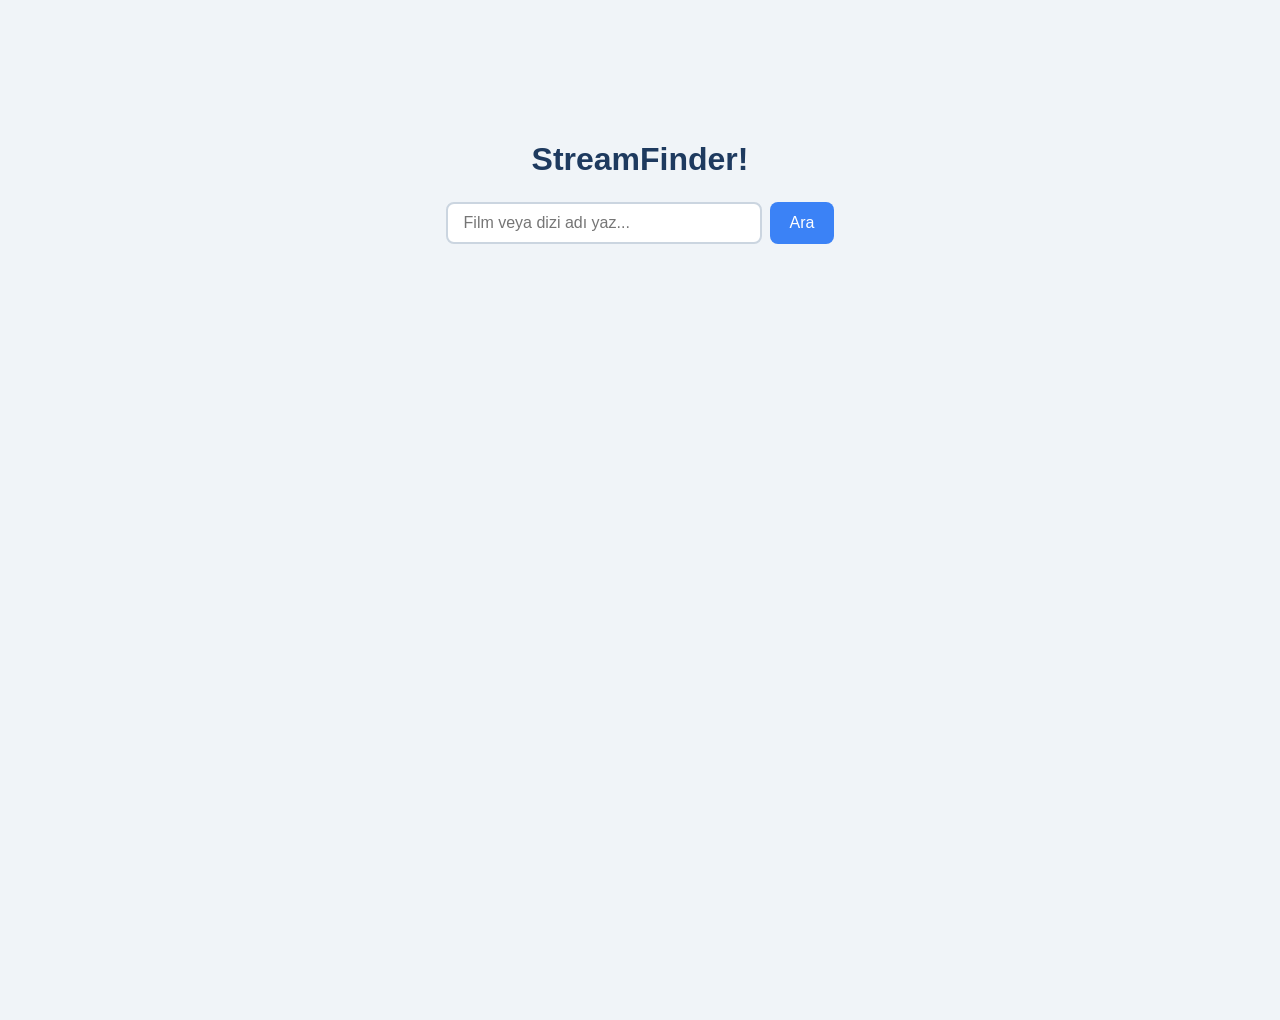
==== index.html @ 7589c352 "ara butonu düzeltmesi" ====
<!DOCTYPE html>
<html lang="tr">
<head>
    <meta charset="UTF-8">
    <meta name="viewport" content="width=device-width, initial-scale=1.0">
    <title>Streamfinder!</title>
    <link rel="stylesheet" href="style.css">
</head>
<body>
<div class="kapsayici">
    <h1 id="logo" style="cursor:pointer;">StreamFinder!</h1>
    <div class="arama-alani">
        <div id="filtreler" style="display:none;">
    <button class="filtre-btn" data-filtre="hepsi">Hepsi</button>
    <button class="filtre-btn" data-filtre="Film">Film</button>
    <button class="filtre-btn" data-filtre="Dizi">Dizi</button>
</div>
        <input type="text" placeholder="Film veya dizi adı yaz...">
        <button id="ara-btn">Ara</button>
    </div>
    <div class="sonuclar" id="sonuclar"></div>
    <script src="script.js"></script>
</body>
</html>
---- style.css ----
body {
    background-color: #f0f4f8;
    font-family: Arial, sans-serif;
    display: flex;
    justify-content: center;
    align-items: flex-start;
    padding-top: 120px;
    height: 100vh;
    margin: 0;

.kapsayici {
    display: flex;
    flex-direction: column;
    align-items: center;
    gap: 16px;
}
.arama-alani {
    display: flex;
    flex-direction: row;
    gap: 8px;
}
input {
    padding: 10px 16px;
    border: 2px solid #cbd5e0;
    border-radius: 8px;
    font-size: 16px;
    outline: none;
    width: 280px;
}

button {
    padding: 10px 20px;
    background-color: #3b82f6;
    color: white;
    border: none;
    border-radius: 8px;
    font-size: 16px;
    cursor: pointer;
}
h1 {
    color: #1e3a5f;
    font-size: 32px;
    margin-bottom: 8px;
}
.sonuclar div {
    display: flex;
    align-items: center;
    gap: 12px;
    margin-bottom: 12px;
}

.sonuclar img {
    border-radius: 6px;
}
#sonuclar {
    margin-top: 24px;
    width: 600px;
    background-color: white;
    border-radius: 12px;
    padding: 16px;
    box-shadow: 0 4px 12px rgba(0,0,0,0.1);
}
#sonuclar:empty {
    display: none;
}
#geri-don {
    margin-top: 12px;
    padding: 8px 16px;
    background-color: #e2e8f0;
    color: #1e3a5f;
    border: none;
    border-radius: 8px;
    font-size: 14px;
    cursor: pointer;
}
.etiket {
    background-color: #3b82f6;
    color: white;
    font-size: 11px;
    padding: 2px 8px;
    border-radius: 12px;
    margin-left: 6px;
}
#filtreler {
    display: flex;
    gap: 8px;
    margin-bottom: 12px;
}

.filtre-btn {
    padding: 6px 16px;
    background-color: #e2e8f0;
    color: #1e3a5f;
    border: none;
    border-radius: 20px;
    font-size: 13px;
    cursor: pointer;
}

.filtre-btn:hover {
    background-color: #3b82f6;
    color: white;
}
.filtre-btn.aktif {
    background-color: #3b82f6;
    color: white;
}
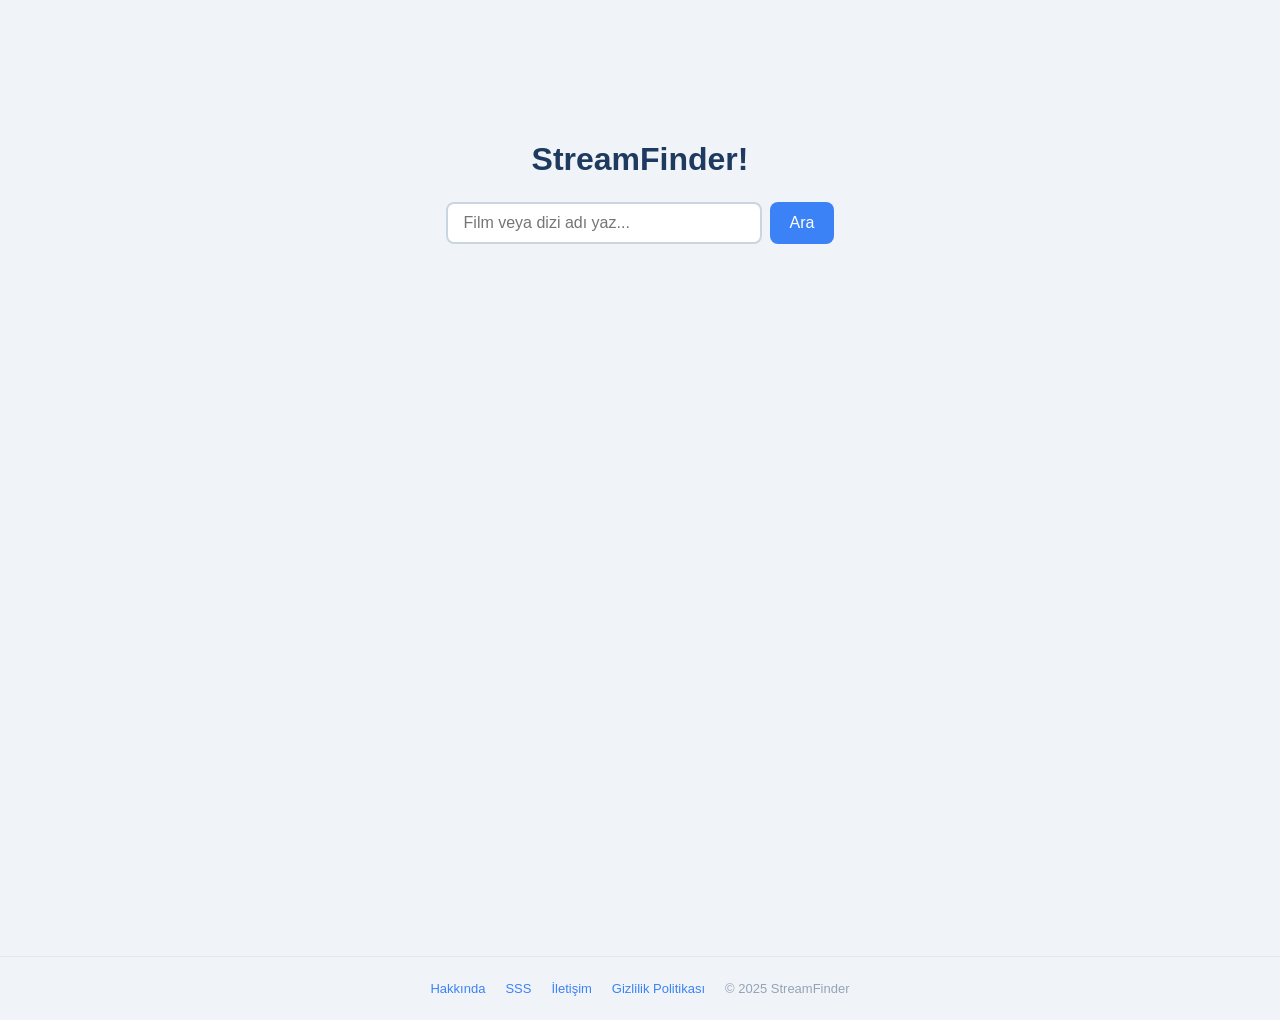
==== commit 499d2c06: "Update index.html" ====
--- a/index.html
+++ b/index.html
@@ -11,14 +11,24 @@
     <h1 id="logo" style="cursor:pointer;">StreamFinder!</h1>
     <div class="arama-alani">
         <div id="filtreler" style="display:none;">
-    <button class="filtre-btn" data-filtre="hepsi">Hepsi</button>
-    <button class="filtre-btn" data-filtre="Film">Film</button>
-    <button class="filtre-btn" data-filtre="Dizi">Dizi</button>
-</div>
+            <button class="filtre-btn" data-filtre="hepsi">Hepsi</button>
+            <button class="filtre-btn" data-filtre="Film">Film</button>
+            <button class="filtre-btn" data-filtre="Dizi">Dizi</button>
+        </div>
         <input type="text" placeholder="Film veya dizi adı yaz...">
         <button id="ara-btn">Ara</button>
     </div>
     <div class="sonuclar" id="sonuclar"></div>
-    <script src="script.js"></script>
+</div>
+
+<footer class="site-footer">
+    <a href="hakkinda.html">Hakkında</a>
+    <a href="sss.html">SSS</a>
+    <a href="iletisim.html">İletişim</a>
+    <a href="gizlilik.html">Gizlilik Politikası</a>
+    <span>© 2025 StreamFinder</span>
+</footer>
+
+<script src="script.js"></script>
 </body>
 </html>
--- a/style.css
+++ b/style.css
@@ -2,17 +2,24 @@
     background-color: #f0f4f8;
     font-family: Arial, sans-serif;
     display: flex;
-    justify-content: center;
-    align-items: flex-start;
+    flex-direction: column;
+    justify-content: flex-start;
+    align-items: center;
     padding-top: 120px;
-    height: 100vh;
+    min-height: 100vh;
     margin: 0;
-
+}
 .kapsayici {
     display: flex;
     flex-direction: column;
     align-items: center;
     gap: 16px;
+    flex: 1;
+}
+h1 {
+    color: #1e3a5f;
+    font-size: 32px;
+    margin-bottom: 8px;
 }
 .arama-alani {
     display: flex;
@@ -27,7 +34,6 @@
     outline: none;
     width: 280px;
 }
-
 button {
     padding: 10px 20px;
     background-color: #3b82f6;
@@ -36,21 +42,6 @@
     border-radius: 8px;
     font-size: 16px;
     cursor: pointer;
-}
-h1 {
-    color: #1e3a5f;
-    font-size: 32px;
-    margin-bottom: 8px;
-}
-.sonuclar div {
-    display: flex;
-    align-items: center;
-    gap: 12px;
-    margin-bottom: 12px;
-}
-
-.sonuclar img {
-    border-radius: 6px;
 }
 #sonuclar {
     margin-top: 24px;
@@ -63,15 +54,15 @@
 #sonuclar:empty {
     display: none;
 }
-#geri-don {
-    margin-top: 12px;
-    padding: 8px 16px;
-    background-color: #e2e8f0;
-    color: #1e3a5f;
-    border: none;
-    border-radius: 8px;
-    font-size: 14px;
+.film-kart {
+    display: flex;
+    align-items: center;
+    gap: 12px;
+    margin-bottom: 12px;
     cursor: pointer;
+}
+.film-kart img {
+    border-radius: 6px;
 }
 .etiket {
     background-color: #3b82f6;
@@ -86,7 +77,6 @@
     gap: 8px;
     margin-bottom: 12px;
 }
-
 .filtre-btn {
     padding: 6px 16px;
     background-color: #e2e8f0;
@@ -96,7 +86,6 @@
     font-size: 13px;
     cursor: pointer;
 }
-
 .filtre-btn:hover {
     background-color: #3b82f6;
     color: white;
@@ -104,4 +93,105 @@
 .filtre-btn.aktif {
     background-color: #3b82f6;
     color: white;
-}+}
+#geri-don {
+    margin-top: 12px;
+    padding: 8px 16px;
+    background-color: #e2e8f0;
+    color: #1e3a5f;
+    border: none;
+    border-radius: 8px;
+    font-size: 14px;
+    cursor: pointer;
+}
+.platform {
+    display: flex;
+    align-items: center;
+    gap: 12px;
+    margin-bottom: 8px;
+}
+.platform img {
+    border-radius: 6px;
+}
+.detay-ust {
+    display: flex;
+    gap: 16px;
+    margin-bottom: 16px;
+}
+.detay-poster {
+    width: 120px;
+    border-radius: 10px;
+}
+.detay-bilgi {
+    flex: 1;
+}
+.detay-yil {
+    color: #666;
+    font-size: 13px;
+    margin: 4px 0;
+}
+.detay-meta {
+    font-size: 13px;
+    color: #333;
+    margin: 4px 0;
+}
+.etiket-film {
+    background-color: #3b82f6;
+    color: white;
+    font-size: 11px;
+    padding: 2px 8px;
+    border-radius: 12px;
+    display: inline-block;
+    margin-top: 4px;
+}
+.etiket-dizi {
+    background-color: #10b981;
+    color: white;
+    font-size: 11px;
+    padding: 2px 8px;
+    border-radius: 12px;
+    display: inline-block;
+    margin-top: 4px;
+}
+
+/* Footer */
+.site-footer {
+    width: 100%;
+    display: flex;
+    justify-content: center;
+    align-items: center;
+    flex-wrap: wrap;
+    gap: 8px 20px;
+    padding: 24px 16px;
+    margin-top: 48px;
+    border-top: 1px solid #e2e8f0;
+    background-color: #f0f4f8;
+}
+.site-footer a {
+    color: #3b82f6;
+    text-decoration: none;
+    font-size: 13px;
+    font-family: Arial, sans-serif;
+}
+.site-footer a:hover {
+    text-decoration: underline;
+}
+.site-footer span {
+    color: #94a3b8;
+    font-size: 13px;
+    font-family: Arial, sans-serif;
+}
+
+@media (max-width: 600px) {
+    .kapsayici {
+        padding: 0 16px;
+        width: 100%;
+    }
+    #sonuclar {
+        width: 100%;
+        box-sizing: border-box;
+    }
+    input {
+        width: 180px;
+    }
+}
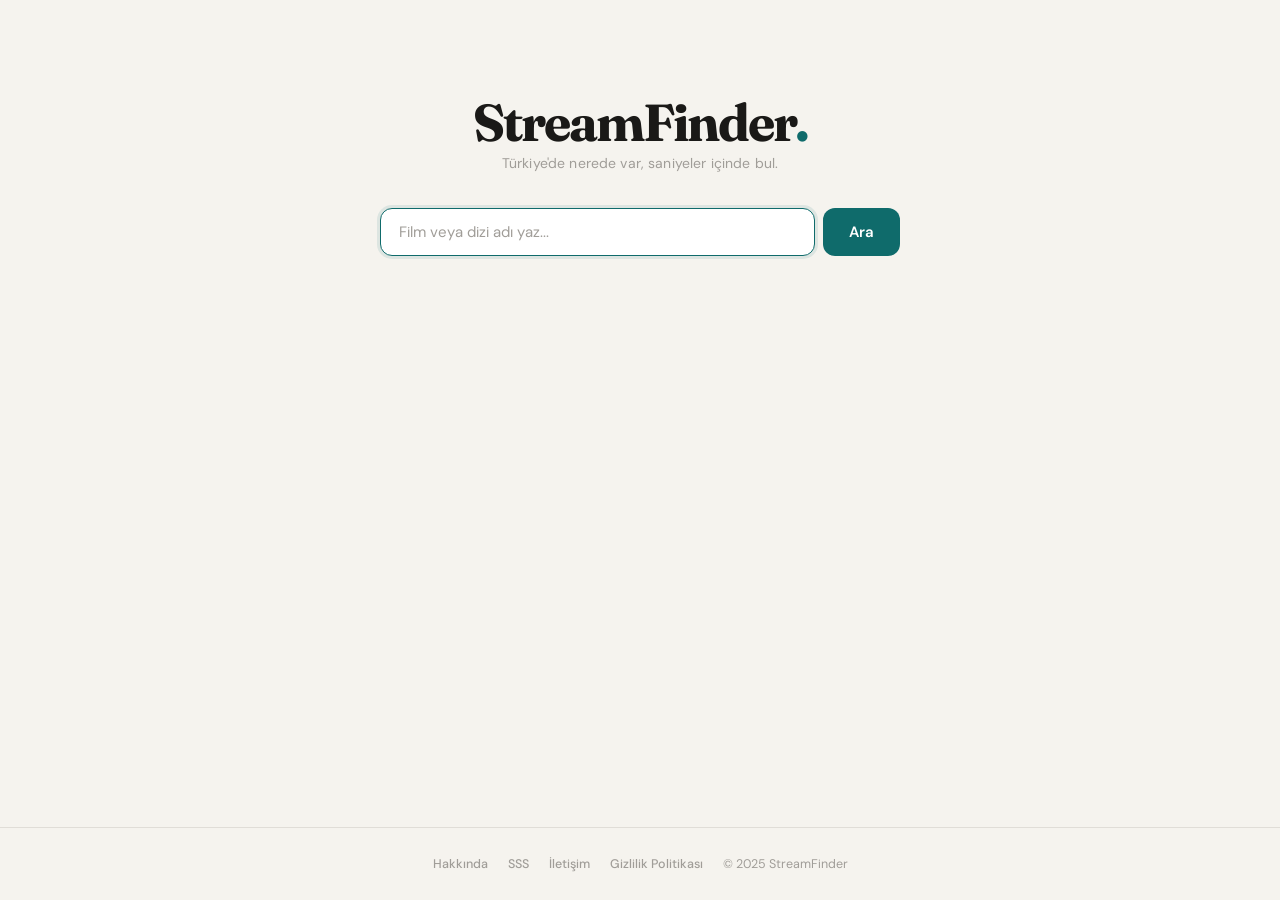
==== commit 7df85e85: "Update index.html" ====
--- a/index.html
+++ b/index.html
@@ -3,20 +3,23 @@
 <head>
     <meta charset="UTF-8">
     <meta name="viewport" content="width=device-width, initial-scale=1.0">
-    <title>Streamfinder!</title>
+    <title>StreamFinder – Türkiye'de nerede var?</title>
     <link rel="stylesheet" href="style.css">
 </head>
 <body>
 <div class="kapsayici">
-    <h1 id="logo" style="cursor:pointer;">StreamFinder!</h1>
+    <h1 id="logo" style="cursor:pointer;">StreamFinder<span class="nokta">.</span></h1>
+    <p class="tagline">Türkiye'de nerede var, saniyeler içinde bul.</p>
     <div class="arama-alani">
         <div id="filtreler" style="display:none;">
             <button class="filtre-btn" data-filtre="hepsi">Hepsi</button>
             <button class="filtre-btn" data-filtre="Film">Film</button>
             <button class="filtre-btn" data-filtre="Dizi">Dizi</button>
         </div>
-        <input type="text" placeholder="Film veya dizi adı yaz...">
-        <button id="ara-btn">Ara</button>
+        <div class="arama-satir">
+            <input type="text" placeholder="Film veya dizi adı yaz...">
+            <button id="ara-btn">Ara</button>
+        </div>
     </div>
     <div class="sonuclar" id="sonuclar"></div>
 </div>
--- a/style.css
+++ b/style.css
@@ -1,197 +1,450 @@
+@import url('https://fonts.googleapis.com/css2?family=Fraunces:ital,opsz,wght@0,9..144,400;0,9..144,600;0,9..144,700;1,9..144,400&family=DM+Sans:wght@300;400;500;600&display=swap');
+
+*, *::before, *::after {
+    box-sizing: border-box;
+    margin: 0;
+    padding: 0;
+}
+
+:root {
+    --bg: #f5f3ee;
+    --surface: #ffffff;
+    --surface-2: #eeecea;
+    --border: #e0ddd7;
+    --text-primary: #1a1917;
+    --text-secondary: #6b6860;
+    --text-muted: #a09d98;
+    --accent: #0f6b6b;
+    --accent-hover: #0a5252;
+    --accent-soft: #e4f0f0;
+    --film-tag: #1a1917;
+    --dizi-tag: #0f6b6b;
+    --radius-sm: 8px;
+    --radius-md: 12px;
+    --radius-lg: 16px;
+    --shadow-sm: 0 1px 3px rgba(0,0,0,0.06), 0 1px 2px rgba(0,0,0,0.04);
+    --shadow-md: 0 4px 16px rgba(0,0,0,0.08), 0 1px 4px rgba(0,0,0,0.04);
+    --transition: 0.18s ease;
+}
+
+html {
+    -webkit-font-smoothing: antialiased;
+    -moz-osx-font-smoothing: grayscale;
+}
+
 body {
-    background-color: #f0f4f8;
-    font-family: Arial, sans-serif;
+    background-color: var(--bg);
+    font-family: 'DM Sans', sans-serif;
     display: flex;
     flex-direction: column;
-    justify-content: flex-start;
-    align-items: center;
-    padding-top: 120px;
+    align-items: center;
     min-height: 100vh;
-    margin: 0;
-}
+    padding-top: 96px;
+    color: var(--text-primary);
+}
+
+/* ─── KAPSAYICI ─── */
 .kapsayici {
     display: flex;
     flex-direction: column;
     align-items: center;
-    gap: 16px;
+    width: 100%;
+    max-width: 640px;
+    padding: 0 20px;
     flex: 1;
-}
-h1 {
-    color: #1e3a5f;
-    font-size: 32px;
-    margin-bottom: 8px;
-}
+    animation: fadeUp 0.45s ease both;
+}
+
+@keyframes fadeUp {
+    from { opacity: 0; transform: translateY(18px); }
+    to   { opacity: 1; transform: translateY(0); }
+}
+
+/* ─── LOGO ─── */
+#logo {
+    font-family: 'Fraunces', serif;
+    font-size: 52px;
+    font-weight: 700;
+    color: var(--text-primary);
+    letter-spacing: -2px;
+    cursor: pointer;
+    margin-bottom: 6px;
+    line-height: 1;
+    transition: color var(--transition);
+    user-select: none;
+}
+
+#logo .nokta {
+    color: var(--accent);
+}
+
+#logo:hover {
+    color: var(--accent);
+}
+
+.tagline {
+    font-size: 14px;
+    font-weight: 400;
+    color: var(--text-muted);
+    margin-bottom: 36px;
+    letter-spacing: 0.01em;
+}
+
+/* ─── ARAMA ─── */
 .arama-alani {
     display: flex;
-    flex-direction: row;
+    flex-direction: column;
+    align-items: center;
+    gap: 10px;
+    width: 100%;
+}
+
+.arama-satir {
+    display: flex;
     gap: 8px;
-}
+    width: 100%;
+    max-width: 520px;
+}
+
 input {
-    padding: 10px 16px;
-    border: 2px solid #cbd5e0;
-    border-radius: 8px;
-    font-size: 16px;
+    flex: 1;
+    padding: 13px 18px;
+    border: 1.5px solid var(--border);
+    border-radius: var(--radius-md);
+    font-size: 15px;
+    font-family: 'DM Sans', sans-serif;
+    font-weight: 400;
+    color: var(--text-primary);
+    background: var(--surface);
     outline: none;
-    width: 280px;
-}
-button {
-    padding: 10px 20px;
-    background-color: #3b82f6;
+    transition: border-color var(--transition), box-shadow var(--transition);
+    width: auto;
+}
+
+input::placeholder {
+    color: var(--text-muted);
+}
+
+input:focus {
+    border-color: var(--accent);
+    box-shadow: 0 0 0 3px rgba(15, 107, 107, 0.10);
+}
+
+#ara-btn {
+    padding: 13px 26px;
+    background-color: var(--accent);
     color: white;
     border: none;
-    border-radius: 8px;
-    font-size: 16px;
+    border-radius: var(--radius-md);
+    font-size: 15px;
+    font-family: 'DM Sans', sans-serif;
+    font-weight: 600;
     cursor: pointer;
-}
-#sonuclar {
-    margin-top: 24px;
-    width: 600px;
-    background-color: white;
-    border-radius: 12px;
-    padding: 16px;
-    box-shadow: 0 4px 12px rgba(0,0,0,0.1);
-}
+    transition: background-color var(--transition), transform var(--transition), box-shadow var(--transition);
+    white-space: nowrap;
+    letter-spacing: 0.01em;
+}
+
+#ara-btn:hover {
+    background-color: var(--accent-hover);
+    transform: translateY(-1px);
+    box-shadow: 0 4px 14px rgba(15, 107, 107, 0.28);
+}
+
+#ara-btn:active {
+    transform: translateY(0);
+    box-shadow: none;
+}
+
+/* ─── FİLTRELER ─── */
+#filtreler {
+    display: flex;
+    gap: 6px;
+    margin-top: 2px;
+}
+
+.filtre-btn {
+    padding: 6px 16px;
+    background-color: var(--surface);
+    color: var(--text-secondary);
+    border: 1.5px solid var(--border);
+    border-radius: 999px;
+    font-size: 13px;
+    font-family: 'DM Sans', sans-serif;
+    font-weight: 500;
+    cursor: pointer;
+    transition: all var(--transition);
+}
+
+.filtre-btn:hover {
+    border-color: var(--accent);
+    color: var(--accent);
+}
+
+.filtre-btn.aktif {
+    background-color: var(--accent);
+    border-color: var(--accent);
+    color: white;
+}
+
+/* ─── SONUÇLAR ─── */
+.sonuclar {
+    margin-top: 20px;
+    width: 100%;
+    background-color: var(--surface);
+    border-radius: var(--radius-lg);
+    padding: 8px;
+    box-shadow: var(--shadow-md);
+    border: 1px solid var(--border);
+    animation: fadeUp 0.3s ease both;
+}
+
 #sonuclar:empty {
     display: none;
 }
+
+/* ─── FİLM KARTI ─── */
 .film-kart {
     display: flex;
     align-items: center;
-    gap: 12px;
-    margin-bottom: 12px;
+    gap: 14px;
+    padding: 10px 12px;
+    border-radius: var(--radius-md);
     cursor: pointer;
-}
+    transition: background-color var(--transition), transform var(--transition);
+}
+
+.film-kart:not(:last-child) {
+    border-bottom: 1px solid var(--surface-2);
+}
+
+.film-kart:hover {
+    background-color: var(--surface-2);
+    transform: translateX(3px);
+}
+
 .film-kart img {
     border-radius: 6px;
-}
+    width: 46px;
+    height: auto;
+    object-fit: cover;
+    flex-shrink: 0;
+    box-shadow: var(--shadow-sm);
+}
+
+.film-kart p {
+    font-size: 14px;
+    font-weight: 500;
+    color: var(--text-primary);
+    line-height: 1.45;
+}
+
+/* ─── ETİKETLER ─── */
 .etiket {
-    background-color: #3b82f6;
+    background-color: var(--film-tag);
     color: white;
-    font-size: 11px;
+    font-size: 10px;
+    font-weight: 600;
     padding: 2px 8px;
-    border-radius: 12px;
+    border-radius: 999px;
     margin-left: 6px;
-}
-#filtreler {
-    display: flex;
-    gap: 8px;
-    margin-bottom: 12px;
-}
-.filtre-btn {
-    padding: 6px 16px;
-    background-color: #e2e8f0;
-    color: #1e3a5f;
-    border: none;
-    border-radius: 20px;
-    font-size: 13px;
-    cursor: pointer;
-}
-.filtre-btn:hover {
-    background-color: #3b82f6;
+    letter-spacing: 0.05em;
+    text-transform: uppercase;
+    vertical-align: middle;
+}
+
+.etiket-film {
+    background-color: var(--film-tag);
     color: white;
-}
-.filtre-btn.aktif {
-    background-color: #3b82f6;
+    font-size: 10px;
+    font-weight: 600;
+    padding: 3px 10px;
+    border-radius: 999px;
+    display: inline-block;
+    margin-top: 6px;
+    letter-spacing: 0.05em;
+    text-transform: uppercase;
+}
+
+.etiket-dizi {
+    background-color: var(--dizi-tag);
     color: white;
-}
-#geri-don {
-    margin-top: 12px;
-    padding: 8px 16px;
-    background-color: #e2e8f0;
-    color: #1e3a5f;
-    border: none;
-    border-radius: 8px;
-    font-size: 14px;
-    cursor: pointer;
-}
-.platform {
-    display: flex;
-    align-items: center;
-    gap: 12px;
-    margin-bottom: 8px;
-}
-.platform img {
-    border-radius: 6px;
-}
+    font-size: 10px;
+    font-weight: 600;
+    padding: 3px 10px;
+    border-radius: 999px;
+    display: inline-block;
+    margin-top: 6px;
+    letter-spacing: 0.05em;
+    text-transform: uppercase;
+}
+
+/* ─── DETAY ─── */
 .detay-ust {
     display: flex;
-    gap: 16px;
+    gap: 20px;
     margin-bottom: 16px;
-}
+    padding: 12px;
+}
+
 .detay-poster {
-    width: 120px;
-    border-radius: 10px;
-}
+    width: 110px;
+    border-radius: var(--radius-md);
+    box-shadow: var(--shadow-md);
+    flex-shrink: 0;
+}
+
 .detay-bilgi {
     flex: 1;
 }
+
+.detay-bilgi h3 {
+    font-family: 'Fraunces', serif;
+    font-size: 22px;
+    font-weight: 600;
+    color: var(--text-primary);
+    line-height: 1.2;
+    margin-bottom: 4px;
+    letter-spacing: -0.3px;
+}
+
 .detay-yil {
-    color: #666;
+    color: var(--text-muted);
     font-size: 13px;
     margin: 4px 0;
 }
+
 .detay-meta {
     font-size: 13px;
-    color: #333;
+    color: var(--text-secondary);
     margin: 4px 0;
 }
-.etiket-film {
-    background-color: #3b82f6;
-    color: white;
+
+/* Platform başlığı h3 (detay içindeki) */
+#sonuclar h3 {
+    font-family: 'DM Sans', sans-serif;
     font-size: 11px;
-    padding: 2px 8px;
-    border-radius: 12px;
+    font-weight: 600;
+    color: var(--text-muted);
+    text-transform: uppercase;
+    letter-spacing: 0.09em;
+    margin: 16px 12px 8px;
+}
+
+#sonuclar > p > strong,
+#sonuclar p strong {
+    font-size: 11px;
+    font-weight: 600;
+    text-transform: uppercase;
+    letter-spacing: 0.07em;
+    color: var(--text-muted);
+    display: block;
+    margin: 14px 12px 6px;
+}
+
+/* ─── PLATFORM ─── */
+.platform {
+    display: flex;
+    align-items: center;
+    gap: 12px;
+    padding: 8px 12px;
+    border-radius: var(--radius-sm);
+    margin-bottom: 4px;
+    transition: background-color var(--transition);
+}
+
+.platform:hover {
+    background-color: var(--surface-2);
+}
+
+.platform img {
+    border-radius: 8px;
+    width: 36px;
+    height: 36px;
+    object-fit: cover;
+}
+
+.platform p {
+    font-size: 14px;
+    font-weight: 500;
+    color: var(--text-primary);
+}
+
+/* ─── GERİ DÖN ─── */
+#geri-don {
+    margin: 12px 12px 8px;
+    padding: 9px 18px;
+    background-color: transparent;
+    color: var(--text-secondary);
+    border: 1.5px solid var(--border);
+    border-radius: var(--radius-sm);
+    font-size: 13px;
+    font-family: 'DM Sans', sans-serif;
+    font-weight: 500;
+    cursor: pointer;
+    transition: all var(--transition);
     display: inline-block;
-    margin-top: 4px;
-}
-.etiket-dizi {
-    background-color: #10b981;
-    color: white;
-    font-size: 11px;
-    padding: 2px 8px;
-    border-radius: 12px;
-    display: inline-block;
-    margin-top: 4px;
-}
-
-/* Footer */
+}
+
+#geri-don:hover {
+    background-color: var(--surface-2);
+    color: var(--text-primary);
+    border-color: var(--text-muted);
+}
+
+/* ─── FOOTER ─── */
 .site-footer {
     width: 100%;
     display: flex;
     justify-content: center;
     align-items: center;
     flex-wrap: wrap;
-    gap: 8px 20px;
-    padding: 24px 16px;
+    gap: 6px 20px;
+    padding: 28px 20px;
     margin-top: 48px;
-    border-top: 1px solid #e2e8f0;
-    background-color: #f0f4f8;
-}
+    border-top: 1px solid var(--border);
+}
+
 .site-footer a {
-    color: #3b82f6;
+    color: var(--text-muted);
     text-decoration: none;
-    font-size: 13px;
-    font-family: Arial, sans-serif;
-}
+    font-size: 12.5px;
+    font-family: 'DM Sans', sans-serif;
+    font-weight: 500;
+    transition: color var(--transition);
+}
+
 .site-footer a:hover {
-    text-decoration: underline;
-}
+    color: var(--accent);
+}
+
 .site-footer span {
-    color: #94a3b8;
-    font-size: 13px;
-    font-family: Arial, sans-serif;
-}
-
+    color: var(--text-muted);
+    font-size: 12.5px;
+    font-family: 'DM Sans', sans-serif;
+}
+
+/* ─── RESPONSIVE ─── */
 @media (max-width: 600px) {
+    body {
+        padding-top: 56px;
+    }
+    #logo {
+        font-size: 38px;
+    }
     .kapsayici {
         padding: 0 16px;
-        width: 100%;
-    }
-    #sonuclar {
-        width: 100%;
-        box-sizing: border-box;
+    }
+    .arama-satir {
+        max-width: 100%;
     }
     input {
-        width: 180px;
-    }
-}
+        font-size: 16px;
+    }
+    .detay-ust {
+        flex-direction: column;
+    }
+    .detay-poster {
+        width: 100px;
+    }
+}
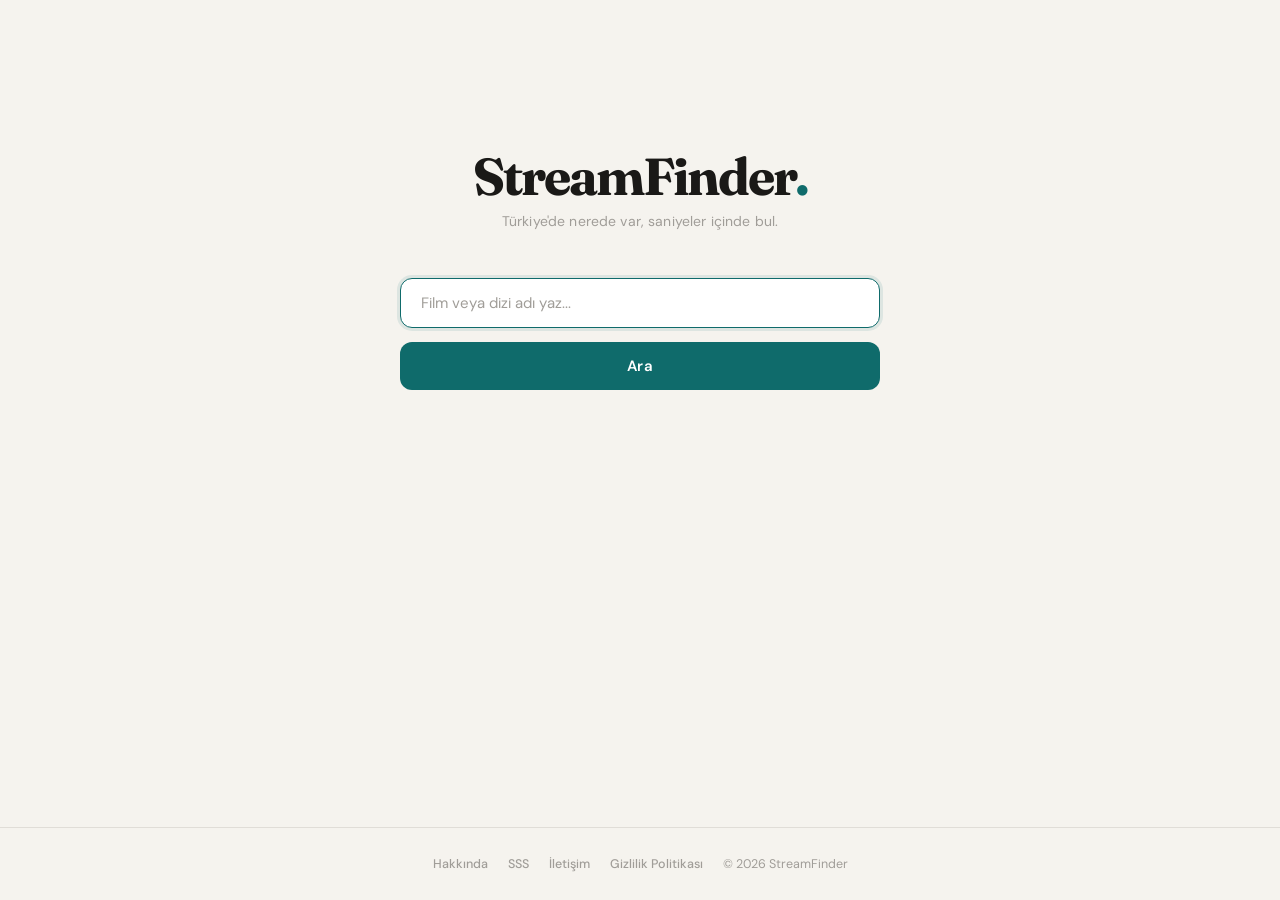
==== commit e232bd3b: "Update index.html" ====
--- a/index.html
+++ b/index.html
@@ -29,7 +29,7 @@
     <a href="sss.html">SSS</a>
     <a href="iletisim.html">İletişim</a>
     <a href="gizlilik.html">Gizlilik Politikası</a>
-    <span>© 2025 StreamFinder</span>
+    <span>© 2026 StreamFinder</span>
 </footer>
 
 <script src="script.js"></script>
--- a/style.css
+++ b/style.css
@@ -39,7 +39,7 @@
     flex-direction: column;
     align-items: center;
     min-height: 100vh;
-    padding-top: 96px;
+    padding-top: 150px;
     color: var(--text-primary);
 }
 
@@ -68,7 +68,7 @@
     color: var(--text-primary);
     letter-spacing: -2px;
     cursor: pointer;
-    margin-bottom: 6px;
+    margin-bottom: 10px;
     line-height: 1;
     transition: color var(--transition);
     user-select: none;
@@ -86,7 +86,7 @@
     font-size: 14px;
     font-weight: 400;
     color: var(--text-muted);
-    margin-bottom: 36px;
+    margin-bottom: 48px;
     letter-spacing: 0.01em;
 }
 
@@ -95,20 +95,22 @@
     display: flex;
     flex-direction: column;
     align-items: center;
-    gap: 10px;
+    gap: 16px;
     width: 100%;
 }
 
 .arama-satir {
     display: flex;
-    gap: 8px;
-    width: 100%;
-    max-width: 520px;
+    flex-direction: column;
+    align-items: center;
+    gap: 14px;
+    width: 100%;
+    max-width: 480px;
 }
 
 input {
-    flex: 1;
-    padding: 13px 18px;
+    width: 100%;
+    padding: 14px 20px;
     border: 1.5px solid var(--border);
     border-radius: var(--radius-md);
     font-size: 15px;
@@ -118,7 +120,6 @@
     background: var(--surface);
     outline: none;
     transition: border-color var(--transition), box-shadow var(--transition);
-    width: auto;
 }
 
 input::placeholder {
@@ -131,7 +132,8 @@
 }
 
 #ara-btn {
-    padding: 13px 26px;
+    width: 100%;
+    padding: 14px 26px;
     background-color: var(--accent);
     color: white;
     border: none;
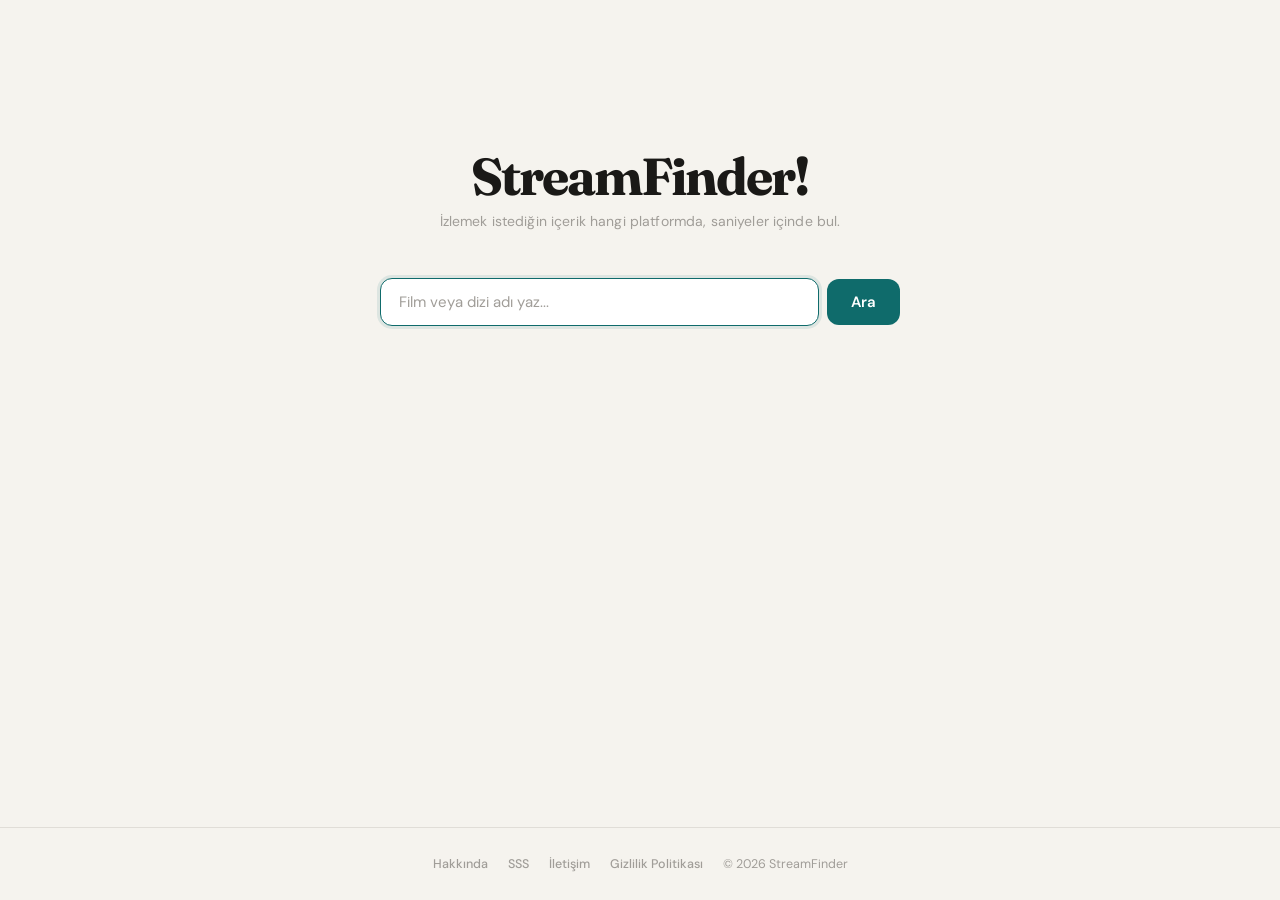
==== commit 74485968: "Update index.html" ====
--- a/index.html
+++ b/index.html
@@ -8,8 +8,8 @@
 </head>
 <body>
 <div class="kapsayici">
-    <h1 id="logo" style="cursor:pointer;">StreamFinder<span class="nokta">.</span></h1>
-    <p class="tagline">Türkiye'de nerede var, saniyeler içinde bul.</p>
+    <h1 id="logo" style="cursor:pointer;">StreamFinder!</h1>
+    <p class="tagline">İzlemek istediğin içerik hangi platformda, saniyeler içinde bul.</p>
     <div class="arama-alani">
         <div id="filtreler" style="display:none;">
             <button class="filtre-btn" data-filtre="hepsi">Hepsi</button>
@@ -19,6 +19,10 @@
         <div class="arama-satir">
             <input type="text" placeholder="Film veya dizi adı yaz...">
             <button id="ara-btn">Ara</button>
+        </div>
+        <div id="gorunum-toggle" style="display:none;">
+            <button class="gorunum-btn aktif" id="btn-liste" title="Liste görünümü">☰ Liste</button>
+            <button class="gorunum-btn" id="btn-grid" title="Grid görünümü">⊞ Grid</button>
         </div>
     </div>
     <div class="sonuclar" id="sonuclar"></div>
--- a/style.css
+++ b/style.css
@@ -101,16 +101,16 @@
 
 .arama-satir {
     display: flex;
-    flex-direction: column;
-    align-items: center;
-    gap: 14px;
+    flex-direction: row;
+    align-items: center;
+    gap: 8px;
     width: 100%;
-    max-width: 480px;
+    max-width: 520px;
 }
 
 input {
-    width: 100%;
-    padding: 14px 20px;
+    flex: 1;
+    padding: 13px 18px;
     border: 1.5px solid var(--border);
     border-radius: var(--radius-md);
     font-size: 15px;
@@ -120,6 +120,7 @@
     background: var(--surface);
     outline: none;
     transition: border-color var(--transition), box-shadow var(--transition);
+    min-width: 0;
 }
 
 input::placeholder {
@@ -132,8 +133,7 @@
 }
 
 #ara-btn {
-    width: 100%;
-    padding: 14px 26px;
+    padding: 13px 24px;
     background-color: var(--accent);
     color: white;
     border: none;
@@ -156,6 +156,37 @@
 #ara-btn:active {
     transform: translateY(0);
     box-shadow: none;
+}
+
+/* ─── GÖRÜNÜM TOGGLE ─── */
+#gorunum-toggle {
+    display: flex;
+    gap: 4px;
+    margin-top: -4px;
+}
+
+.gorunum-btn {
+    padding: 5px 13px;
+    background-color: var(--surface);
+    color: var(--text-muted);
+    border: 1.5px solid var(--border);
+    border-radius: 999px;
+    font-size: 12px;
+    font-family: 'DM Sans', sans-serif;
+    font-weight: 500;
+    cursor: pointer;
+    transition: all var(--transition);
+}
+
+.gorunum-btn:hover {
+    border-color: var(--accent);
+    color: var(--accent);
+}
+
+.gorunum-btn.aktif {
+    background-color: var(--accent);
+    border-color: var(--accent);
+    color: white;
 }
 
 /* ─── FİLTRELER ─── */
@@ -205,6 +236,46 @@
     display: none;
 }
 
+/* Grid modu */
+#sonuclar.grid-mod {
+    display: grid;
+    grid-template-columns: repeat(auto-fill, minmax(120px, 1fr));
+    gap: 10px;
+    padding: 12px;
+}
+
+#sonuclar.grid-mod .film-kart {
+    flex-direction: column;
+    align-items: flex-start;
+    padding: 0;
+    border-bottom: none;
+    border-radius: var(--radius-md);
+    overflow: hidden;
+    background: var(--surface-2);
+    transform: none;
+}
+
+#sonuclar.grid-mod .film-kart:hover {
+    background: var(--surface-2);
+    transform: translateY(-3px);
+    box-shadow: var(--shadow-md);
+}
+
+#sonuclar.grid-mod .film-kart img {
+    width: 100%;
+    height: 165px;
+    object-fit: cover;
+    border-radius: 0;
+    box-shadow: none;
+}
+
+#sonuclar.grid-mod .film-kart p {
+    padding: 8px 10px 10px;
+    font-size: 12px;
+    line-height: 1.35;
+    color: var(--text-primary);
+}
+
 /* ─── FİLM KARTI ─── */
 .film-kart {
     display: flex;
